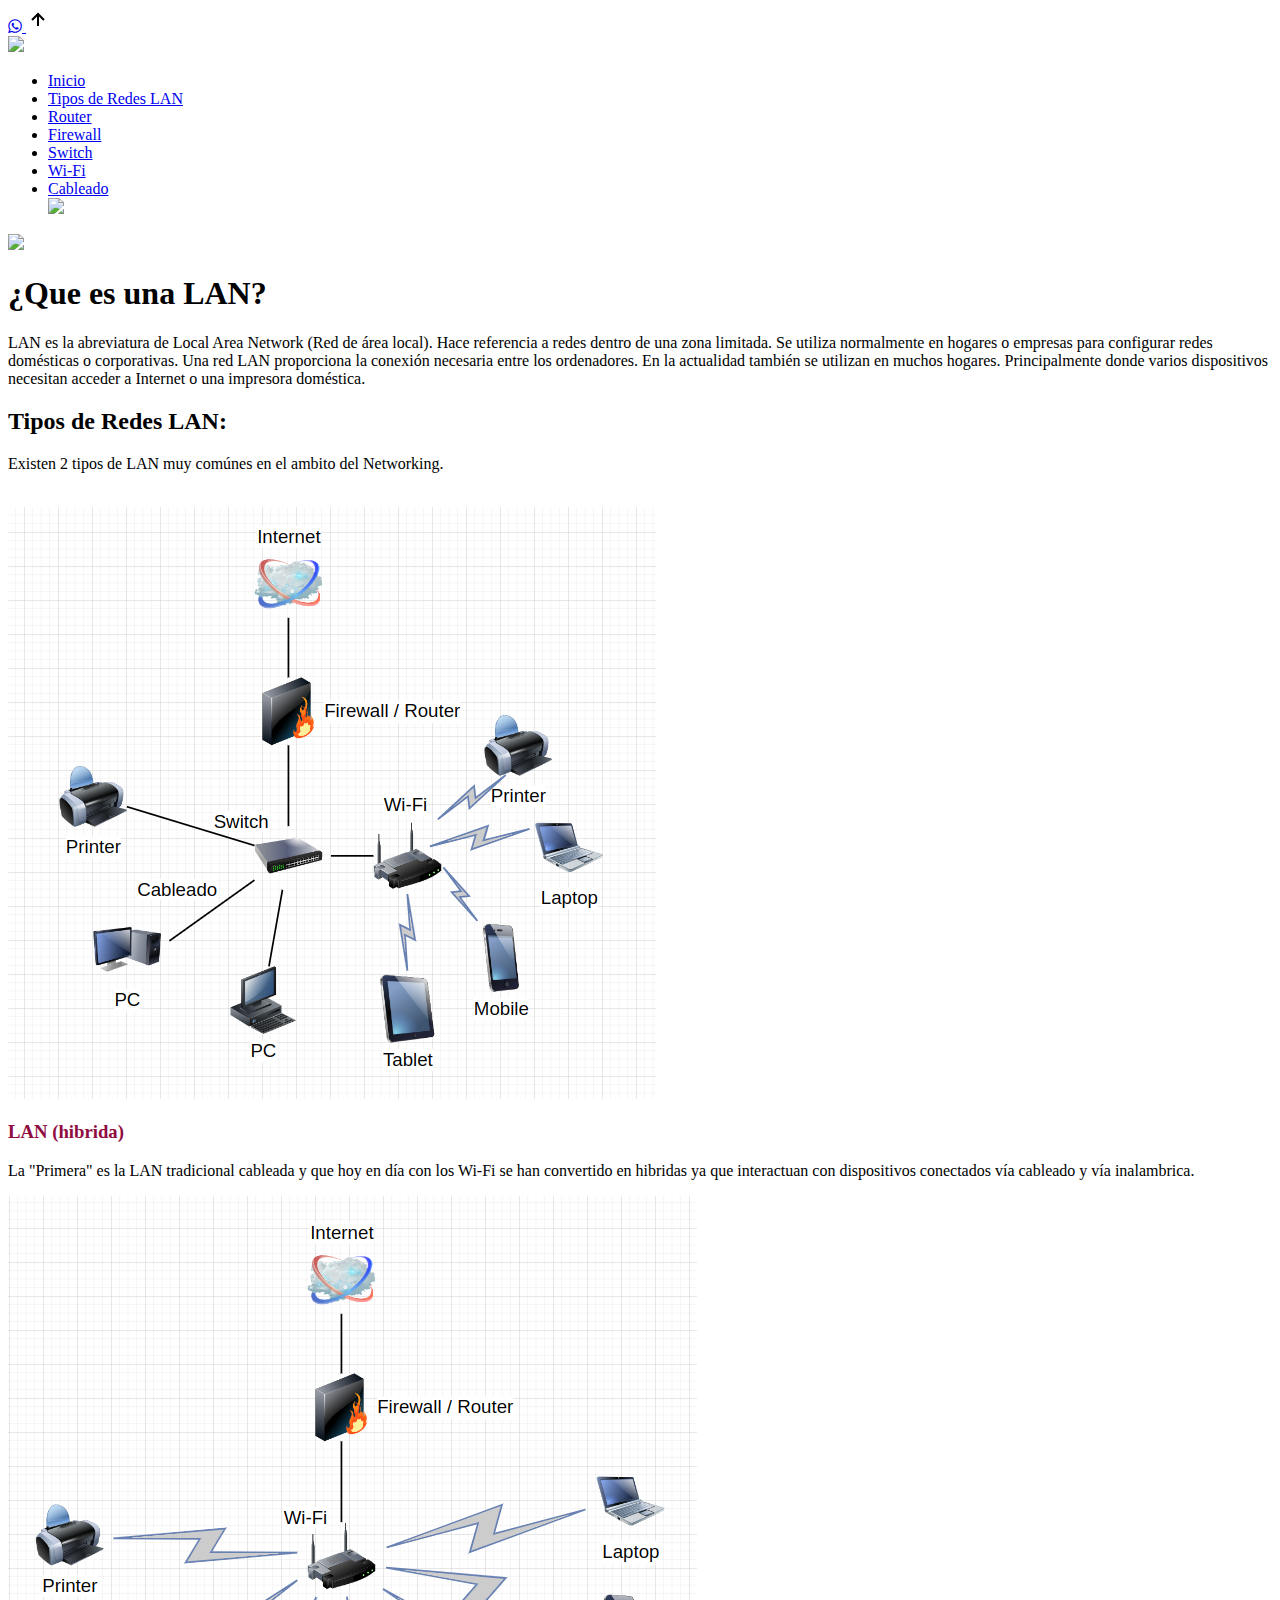
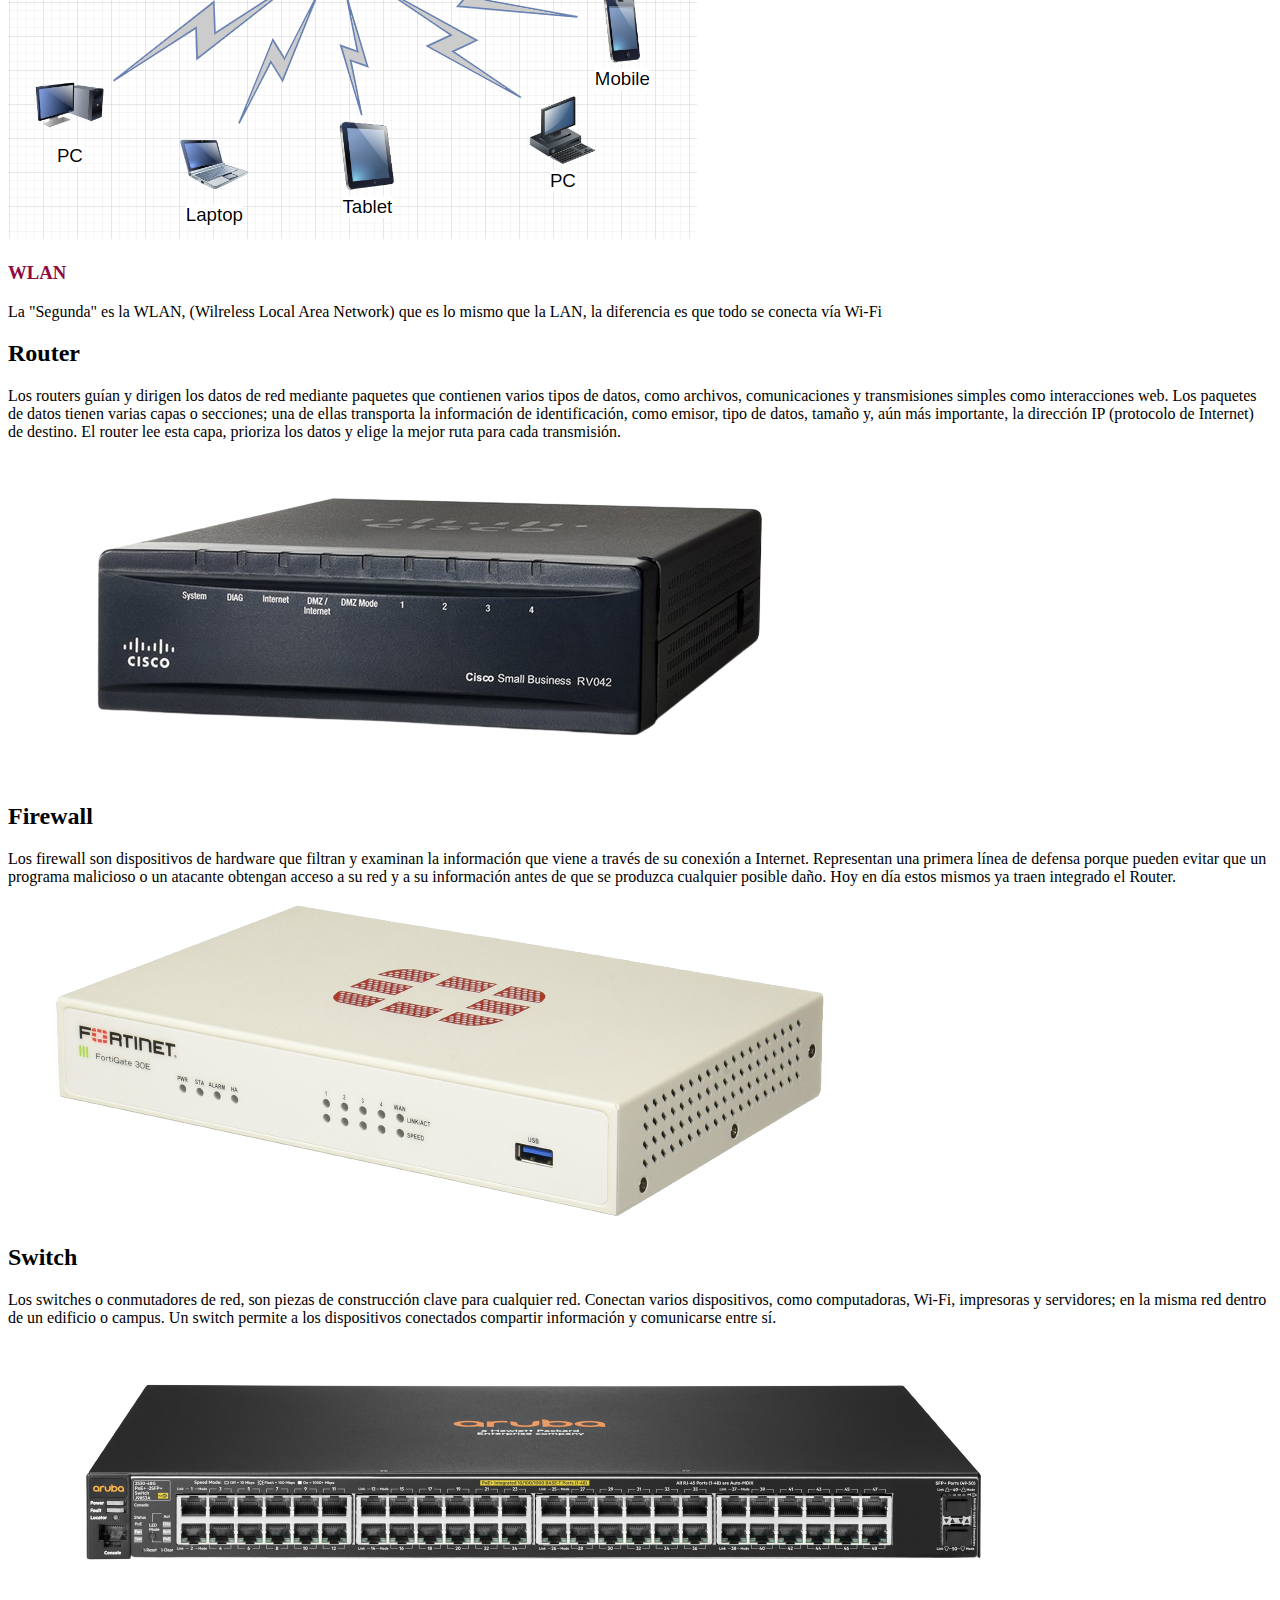
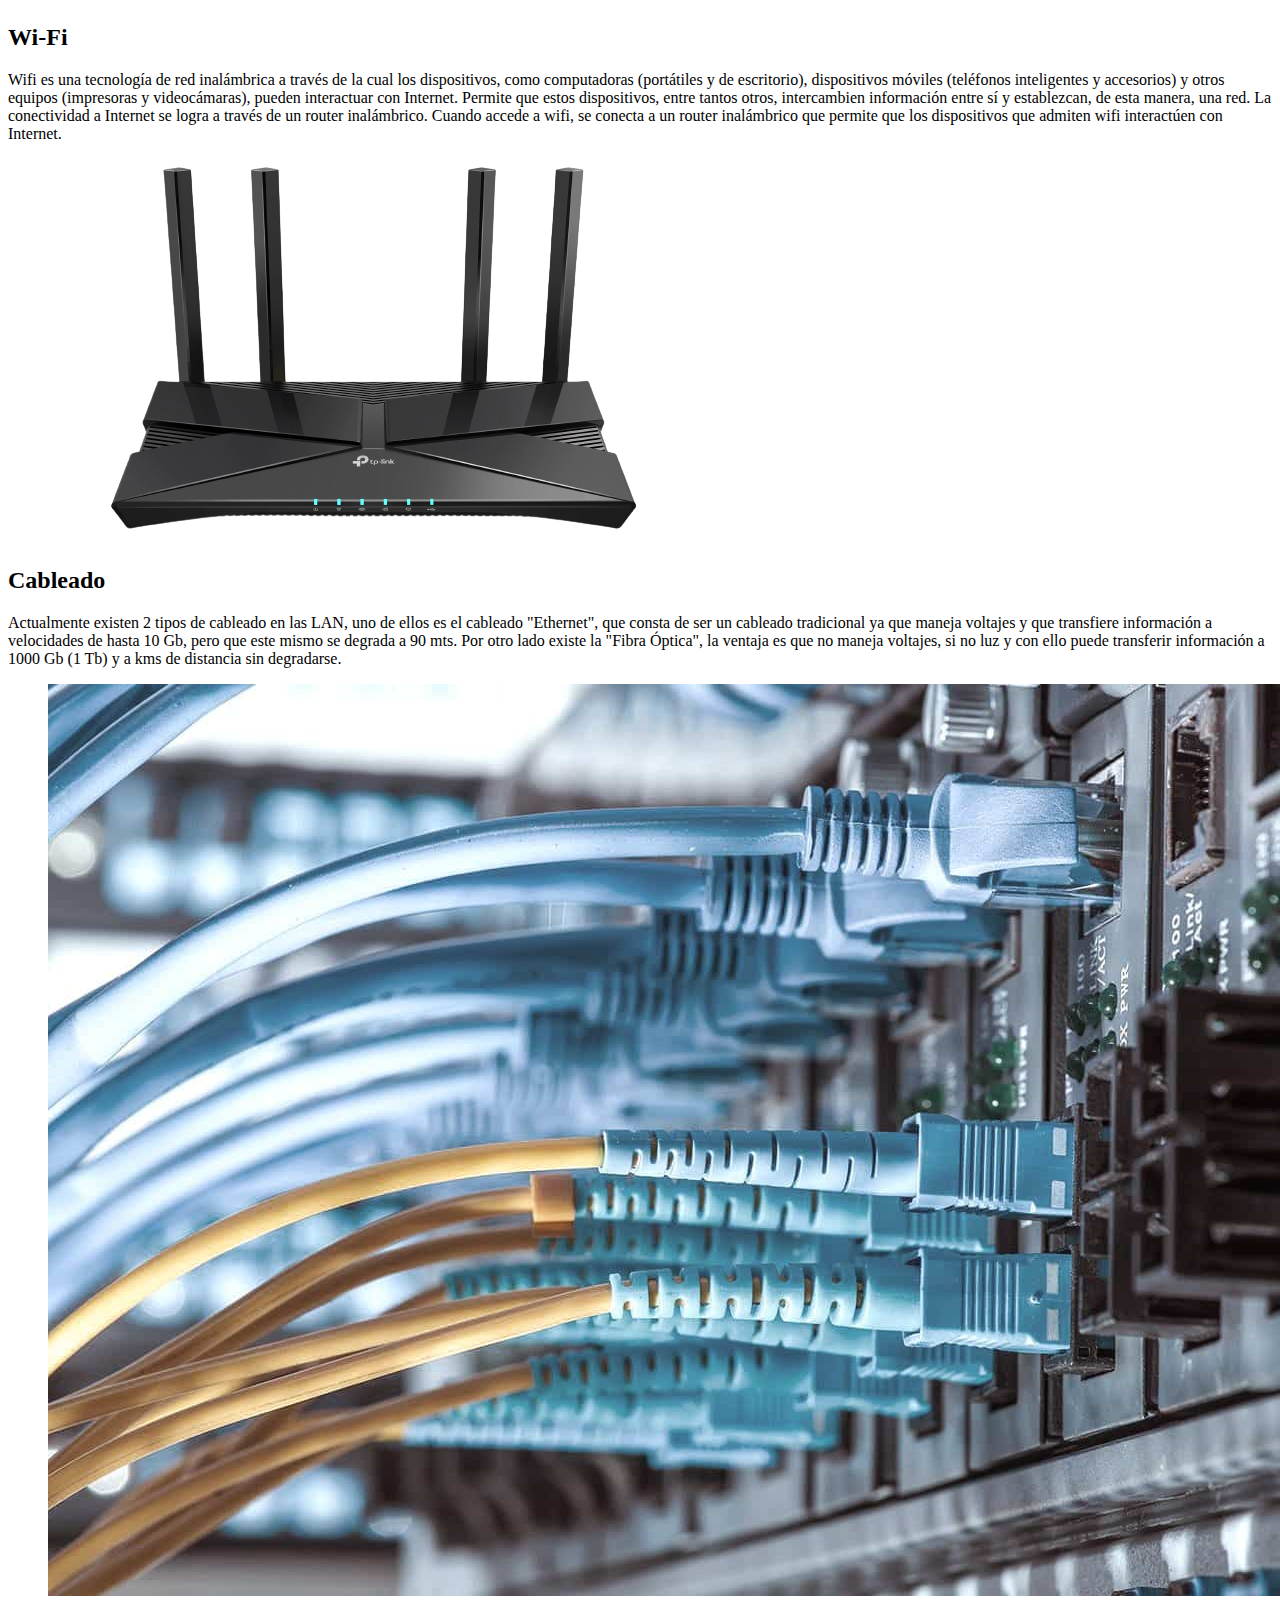
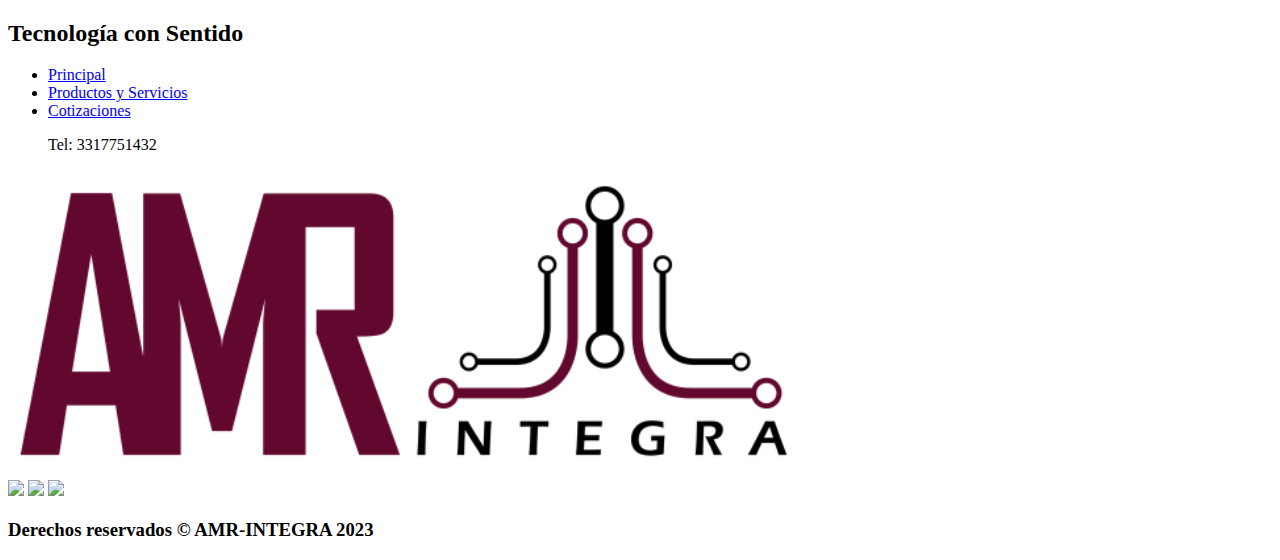
==== LAN/index_lan.html @ 65e0a9b3 "Añadido de Target" ====
<!DOCTYPE html>
<html lang="es">
  <head>
    <meta charset="UTF-8" />
    <meta http-equiv="X-UA-Compatible" content="IE=edge" />
    <meta name="viewport" content="width=device-width, initial-scale=1.0" />
    <title>AMR-INTEGRA</title>
    <link rel="shortcut icon" href="../images/faviconamr.png" type="image/x-icon" />
    <link rel="stylesheet" href="../css/normalize.css" />
    <link rel="stylesheet" href="./ccs/estilosLAN.css" />
    <link rel="stylesheet" href="../css/whats.css">
    <link rel="stylesheet" href="../css/flecha-arriba.css">
    <link rel="stylesheet" href="https://maxcdn.bootstrapcdn.com/font-awesome/4.5.0/css/font-awesome.min.css">

    <meta name="theme-color" content="#2091F9" />

    <meta name="title" content="AMR - Integra" />
    <meta
      name="description"
      content="Página principal de la empresa AMR - Integra."
    />

    <meta property="og:type" content="website" />
    <meta
      property="og:title"
      content="Página principal de la empresa AMR - Integra"
    />
    <meta
      property="og:description"
      content="Página principal de la empresa AMR - Integra."
    />

    <meta property="twitter:card" content="summary_large_image" />
    <meta
      property="twitter:title"
      content="Página principal de la empresa AMR - Integra"
    />
    <meta
      property="twitter:description"
      content="Página principal de la empresa AMR - Integra."
    />
  </head>

  <body>
  <!-- Icono Whatsapp -->

    <a href="https://api.whatsapp.com/send?phone=3317751432&text=Hola, me gustaria Obtener más información" class="float pulse" target="_blank">
    <i class="fa fa-whatsapp my-float "></i>
    </a>

    <a href="#inicio" class="float-arrow pulse-arrow">
      <img src="../images/flecha-arriba.svg" class="my-float-arrow" alt="">
      </a>

<!-- Hero principal -->
    <header class="hero" id="inicio">
      <nav class="nav container">
        <div class="nav__logo">
          <a href="../index.html">
            <img src="../images/amr-nav2.png" class="img-nav-amr" />
          </a>
        </div>

        <ul class="nav__link nav__link--menu">
          <li class="nav__items">
            <a href="../index.html" class="nav__links">Inicio</a>
          </li>
          <li class="nav__items">
            <a href="#redesLan" class="nav__links">Tipos de Redes LAN</a>
          </li>
          <li class="nav__items">
            <a href="#Router" class="nav__links">Router</a>
          </li>
          <li class="nav__items">
            <a href="#Firewall" class="nav__links">Firewall</a>
          </li>
          <li class="nav__items">
            <a href="#Switch" class="nav__links">Switch</a>
          </li>
          <li class="nav__items">
            <a href="#Wi-Fi" class="nav__links">Wi-Fi</a>
          </li>
          <li class="nav__items">
            <a href="#Cableado" class="nav__links">Cableado</a>
          </li>

          <img src="./images/close.svg" class="nav__close" />
        </ul>

        <div class="nav__menu">
          <img src="./images/menu.svg" class="nav__img" />
        </div>
      </nav>

      <section class="hero__container container">
        <h1 class="hero__title">¿Que es una LAN?</h1>
        <p class="hero__paragraph">
          LAN es la abreviatura de Local Area Network (Red de área local). Hace referencia a redes dentro de una zona limitada. 
          Se utiliza normalmente en hogares o empresas para configurar redes domésticas o corporativas.
          Una red LAN proporciona la conexión necesaria entre los ordenadores. 
          En la actualidad también se utilizan en muchos hogares. Principalmente donde varios dispositivos necesitan acceder a Internet o una impresora doméstica.
        </p>
       
      </section>
    </header>

    <main>
      <section class="container about" id="redesLan">
        <h2 class="subtitle">Tipos de Redes LAN:</h2>
        <p class="about__paragraph">
          Existen 2 tipos de LAN muy comúnes en el ambito del Networking. </p>
        <br>
        <div class="lan-h">
          <article>
            <img src="./images/Lan.png" class="lan-img" />
            <h3 style="color:#900C3F" class="about__title">LAN (hibrida)</h3>
            <p class="lan-p">
              La "Primera" es la LAN tradicional cableada y que hoy en día con los Wi-Fi 
              se han convertido en hibridas ya que interactuan con  dispositivos conectados vía cableado y vía inalambrica. 
            </p>
          </article>

          <article>
            <img src="./images/WLan.png" class="lan-img" />
            <h3 style="color: #900C3F;"class="about__title">WLAN</h3>
            <p class="lan-p">
              La "Segunda" es la WLAN, (Wilreless Local Area Network)
              que es lo mismo que la LAN, la diferencia es que todo se conecta vía Wi-Fi 
            </p>
          </article>          
        </div>
      </section>

      <section class="knowledge" id="Router">
        <div class="knowledge__container container">
          <div class="knowledege__texts">
            <h2 class="subtitle">Router</h2>
            <p class="knowledge__paragraph">
              Los routers guían y dirigen los datos de red mediante paquetes que contienen varios tipos de datos, como archivos, 
              comunicaciones y transmisiones simples como interacciones web.
              Los paquetes de datos tienen varias capas o secciones; una de ellas transporta la información de identificación, 
              como emisor, tipo de datos, tamaño y, aún más importante, la dirección IP (protocolo de Internet) de destino. 
              El router lee esta capa, prioriza los datos y elige la mejor ruta para cada transmisión.
          </div>

          <figure class="knowledge__picture">
            <img src="./images/routerp.png" class="knowledge__img" />
          </figure>
        </div>
      </section>

      <section class="knowledge2" id="Firewall">
        <div class="knowledge__container container">
          <div class="knowledege__texts">
            <h2 class="subtitle">Firewall</h2>
            <p class="knowledge__paragraph">
              Los firewall son dispositivos de hardware que filtran y examinan la información 
              que viene a través de su conexión a Internet. Representan una primera línea de defensa porque pueden evitar 
              que un programa malicioso o un atacante obtengan acceso a su red y a su información antes de que se produzca 
              cualquier posible daño. Hoy en día estos mismos ya traen integrado el Router.
          </div>

          <figure class="knowledge__picture">
            <img src="./images/FirewallR.png" class="knowledge__img" />
          </figure>
        </div>
      </section>

      <section class="knowledge" id="Switch">
        <div class="knowledge__container container">
          <div class="knowledege__texts">
            <h2 class="subtitle">Switch</h2>
            <p class="knowledge__paragraph">
              Los switches o conmutadores de red, son piezas de construcción clave para cualquier red. Conectan varios dispositivos, 
              como computadoras, Wi-Fi, impresoras y servidores; en la misma red dentro de un 
              edificio o campus. Un switch permite a los dispositivos conectados compartir información y comunicarse entre sí.
          </div>

          <figure class="knowledge__picture">
            <img src="./images/SwitchP.png" class="knowledge__img" />
          </figure>
        </div>
      </section>

      <section class="knowledge2" id="Wi-Fi">
        <div class="knowledge__container container">
          <div class="knowledege__texts">
            <h2 class="subtitle">Wi-Fi</h2>
            <p class="knowledge__paragraph">
              Wifi es una tecnología de red inalámbrica a través de la cual los dispositivos, como computadoras (portátiles y de escritorio), 
              dispositivos móviles (teléfonos inteligentes y accesorios) y otros equipos (impresoras y ⁪videocámaras), pueden interactuar con Internet.
               Permite que estos dispositivos, entre tantos otros, intercambien información entre sí y establezcan, de esta manera, una red.
              La conectividad a Internet se logra a través de un router inalámbrico. Cuando accede a wifi, se conecta a un router inalámbrico que permite 
              que los dispositivos que admiten wifi interactúen con Internet.
          </div>

          <figure class="knowledge__picture">
            <img src="./images/WifiP.png" class="knowledge__img" />
          </figure>
        </div>
      </section>

      <section class="knowledge" id="Cableado">
        <div class="knowledge__container container">
          <div class="knowledege__texts">
            <h2 class="subtitle">Cableado</h2>
            <p class="knowledge__paragraph">
              Actualmente existen 2 tipos de cableado en las LAN, uno de ellos es el cableado "Ethernet", que consta de ser un cableado tradicional
              ya que maneja voltajes y que transfiere información a velocidades de hasta 10 Gb, pero que este mismo se degrada a 90 mts.
              Por otro lado existe la "Fibra Óptica", la ventaja es que no maneja voltajes, si no luz y con ello puede transferir información a 1000 Gb
               (1 Tb) y a kms de distancia sin degradarse.
          </div>

          <figure class="knowledge__picture">
            <img src="./images/Cableado.png" class="knowledge__img2" />
          </figure>
        </div>
      </section>


            

    <footer class="footer" id="Contacto">
      <section class="footer__container container">
        <nav class="nav nav--footer">
          <h2 class="footer__title">Tecnología con Sentido</h2>
          <ul class="nav__link nav__link--footer">
            <li class="nav__items">
              <a href="../index.html" class="nav__links">Principal</a>
            </li>
            <li class="nav__items" id="productos">
              <a href="../index.html#productos" class="nav__links">Productos y Servicios</a>
            </li>
            <li class="nav__items">
              <a href="mailto:clientes@amr-integra.com.mx" class="nav__links">Cotizaciones</a>
            </li>
            <p class="tel-footer">Tel: 3317751432</p>
          </ul>
        </nav>
        <img src="../images/AMR_INTEGRA1.png" class="AMR-footer" alt="">
      </section>

      <section class="footer__copy container">
        <div class="footer__social">
          <a href="https://www.facebook.com/profile.php?id=100090067315485" class="footer__icons" target="_blank"
            ><img src="./images/facebook.svg" class="footer__img"
          /></a>
          <a href="#" class="footer__icons" target="_blank"
            ><img src="../images/instagram.svg" class="footer__img"
          /></a>
          <a href="https://www.youtube.com/channel/UCLlGpaLPCN_EOQvfn8cftSg" class="footer__icons" target="_blank"
            ><img src="./images/youtube.svg" class="footer__img"
          /></a>
        </div>

        <h3 class="footer__copyright">
          Derechos reservados &copy; AMR-INTEGRA 2023
        </h3>
      </section>
    </footer>

    <script defer src="../js/menu.js"></script>
    <script defer src="../js/arrow.js"></script>
  </body>
</html>
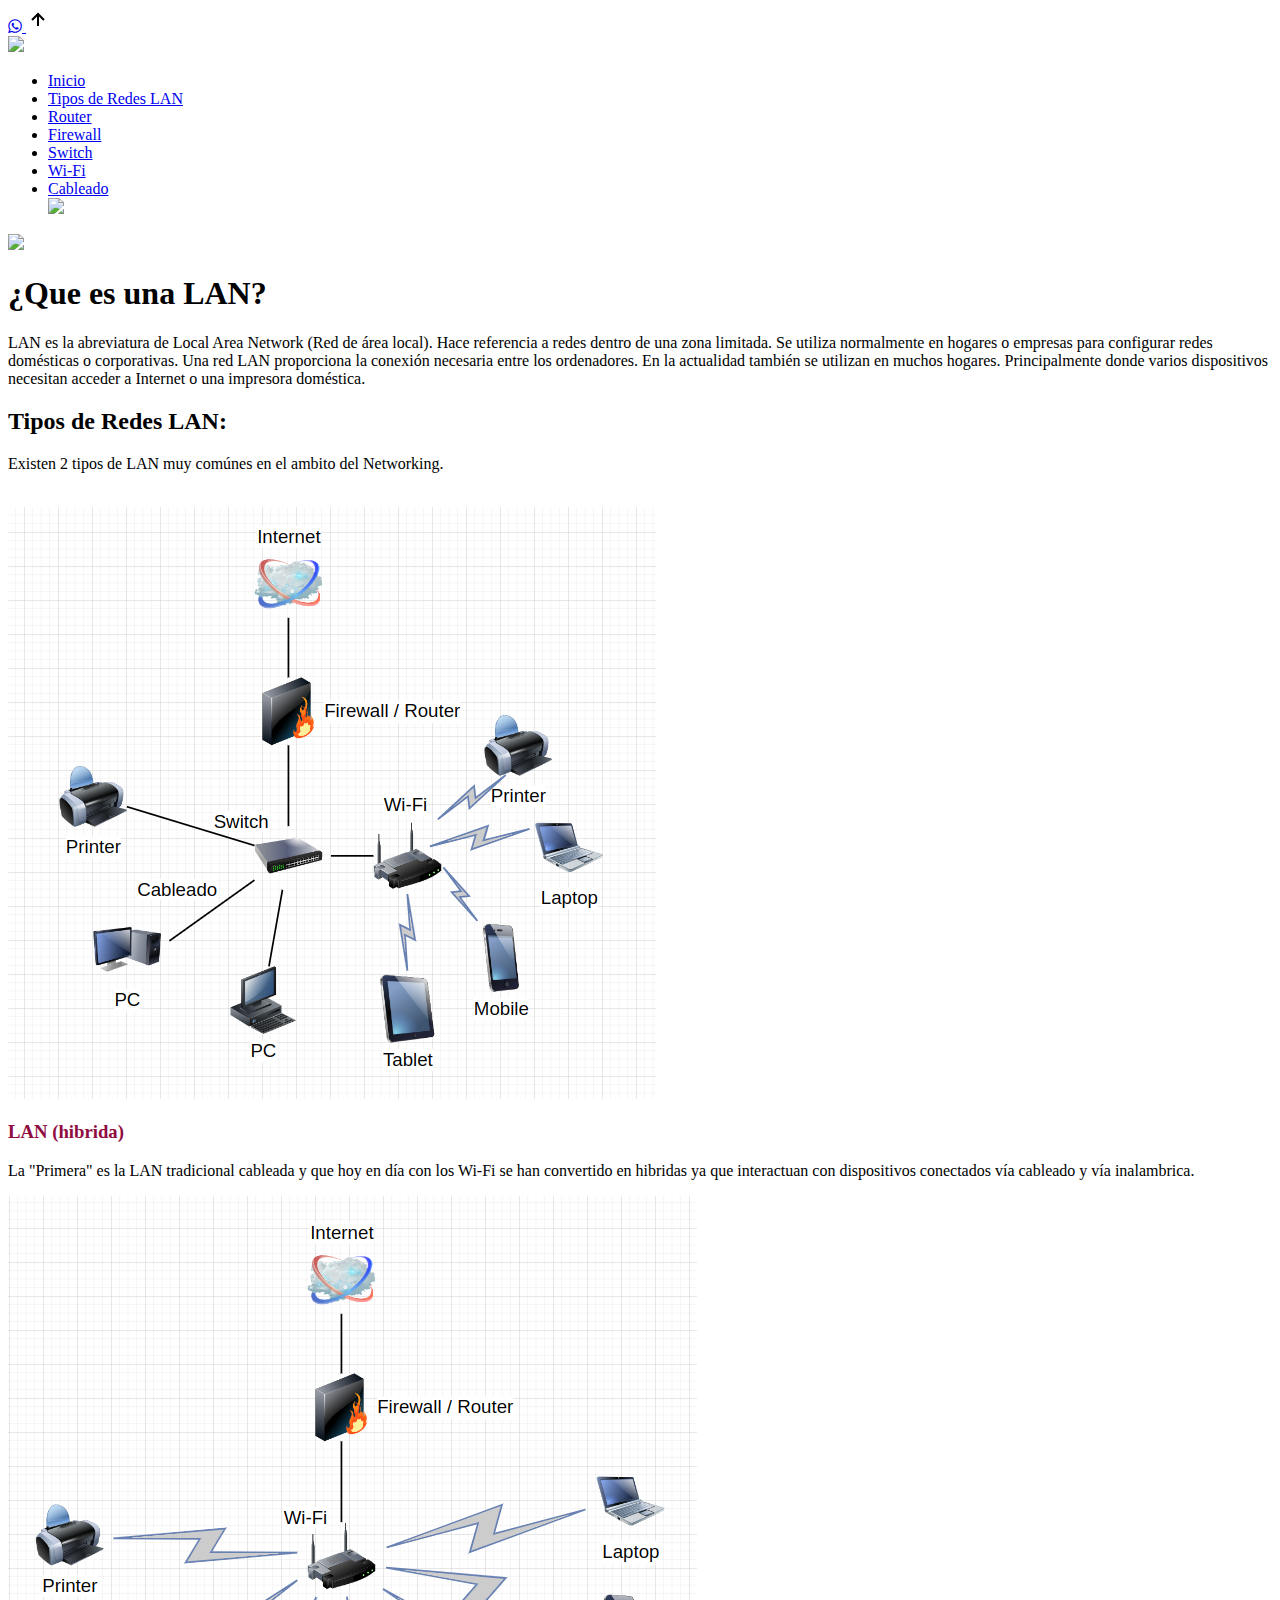
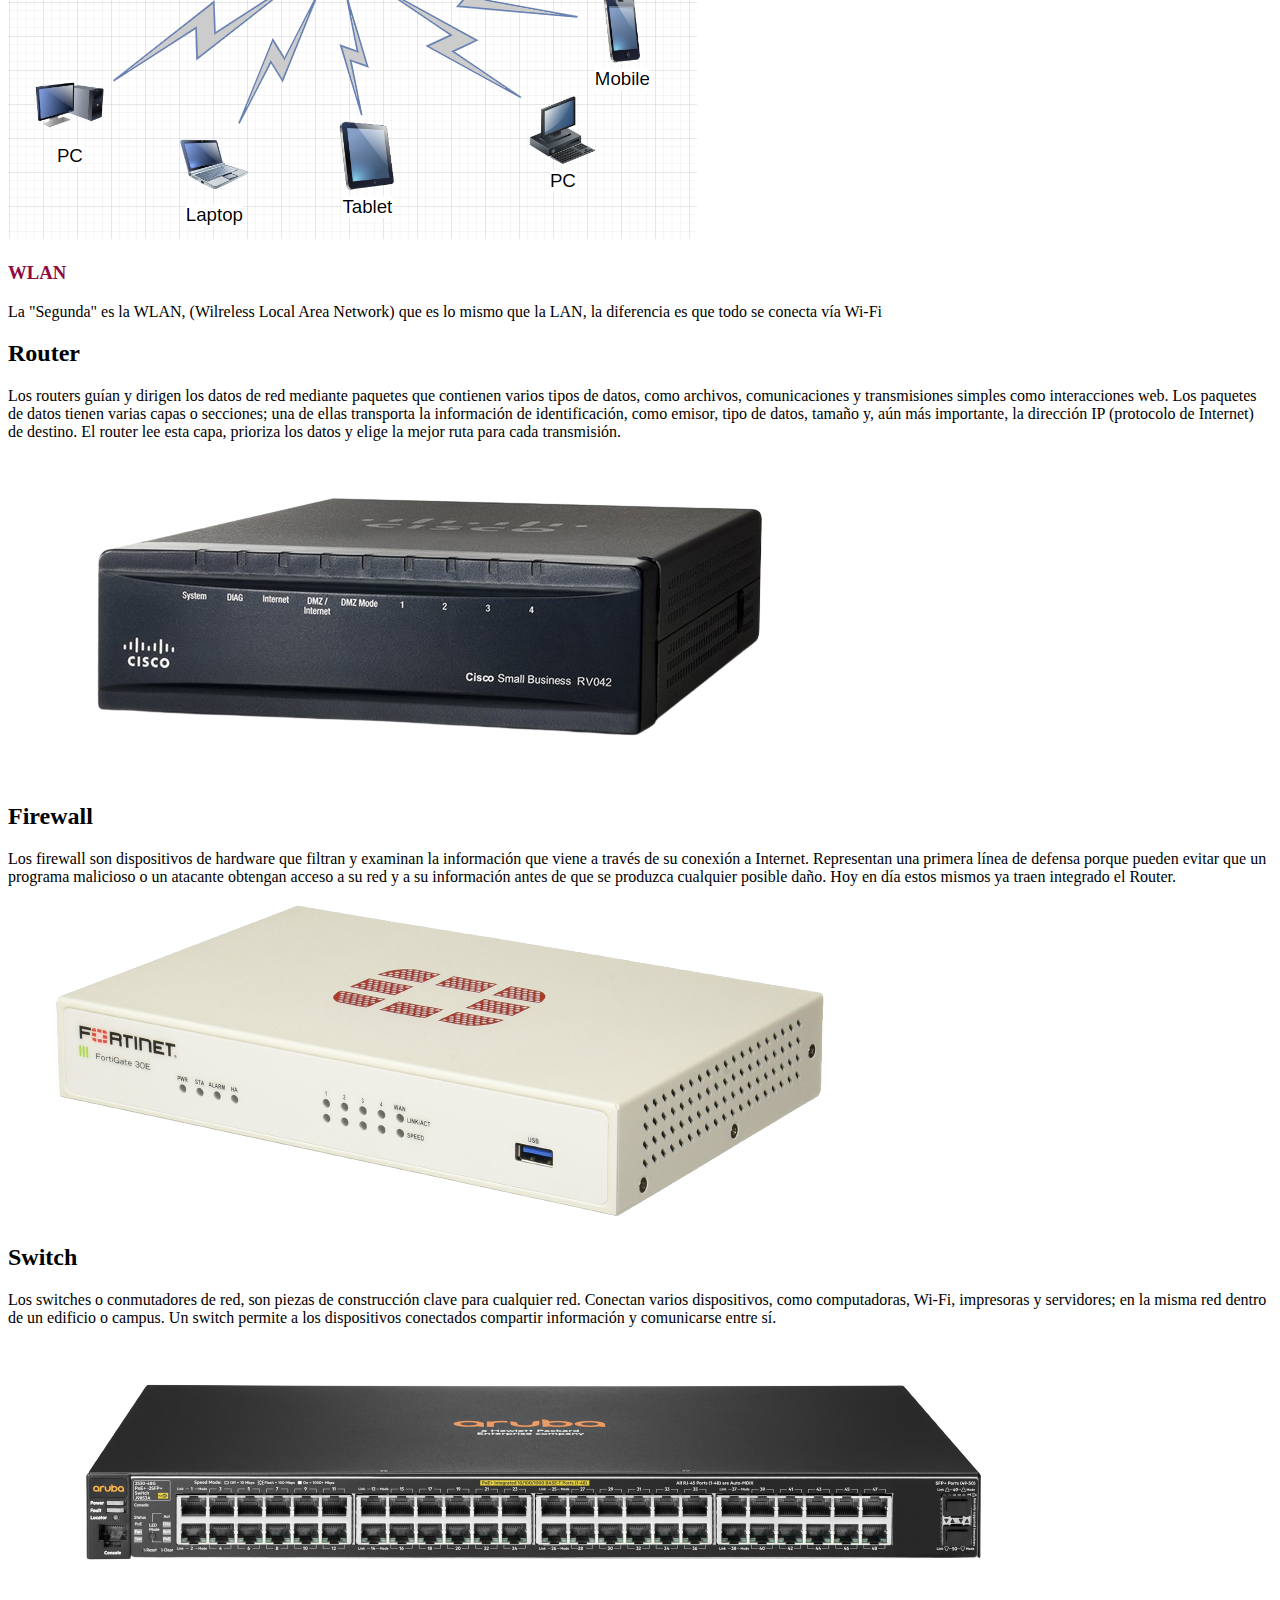
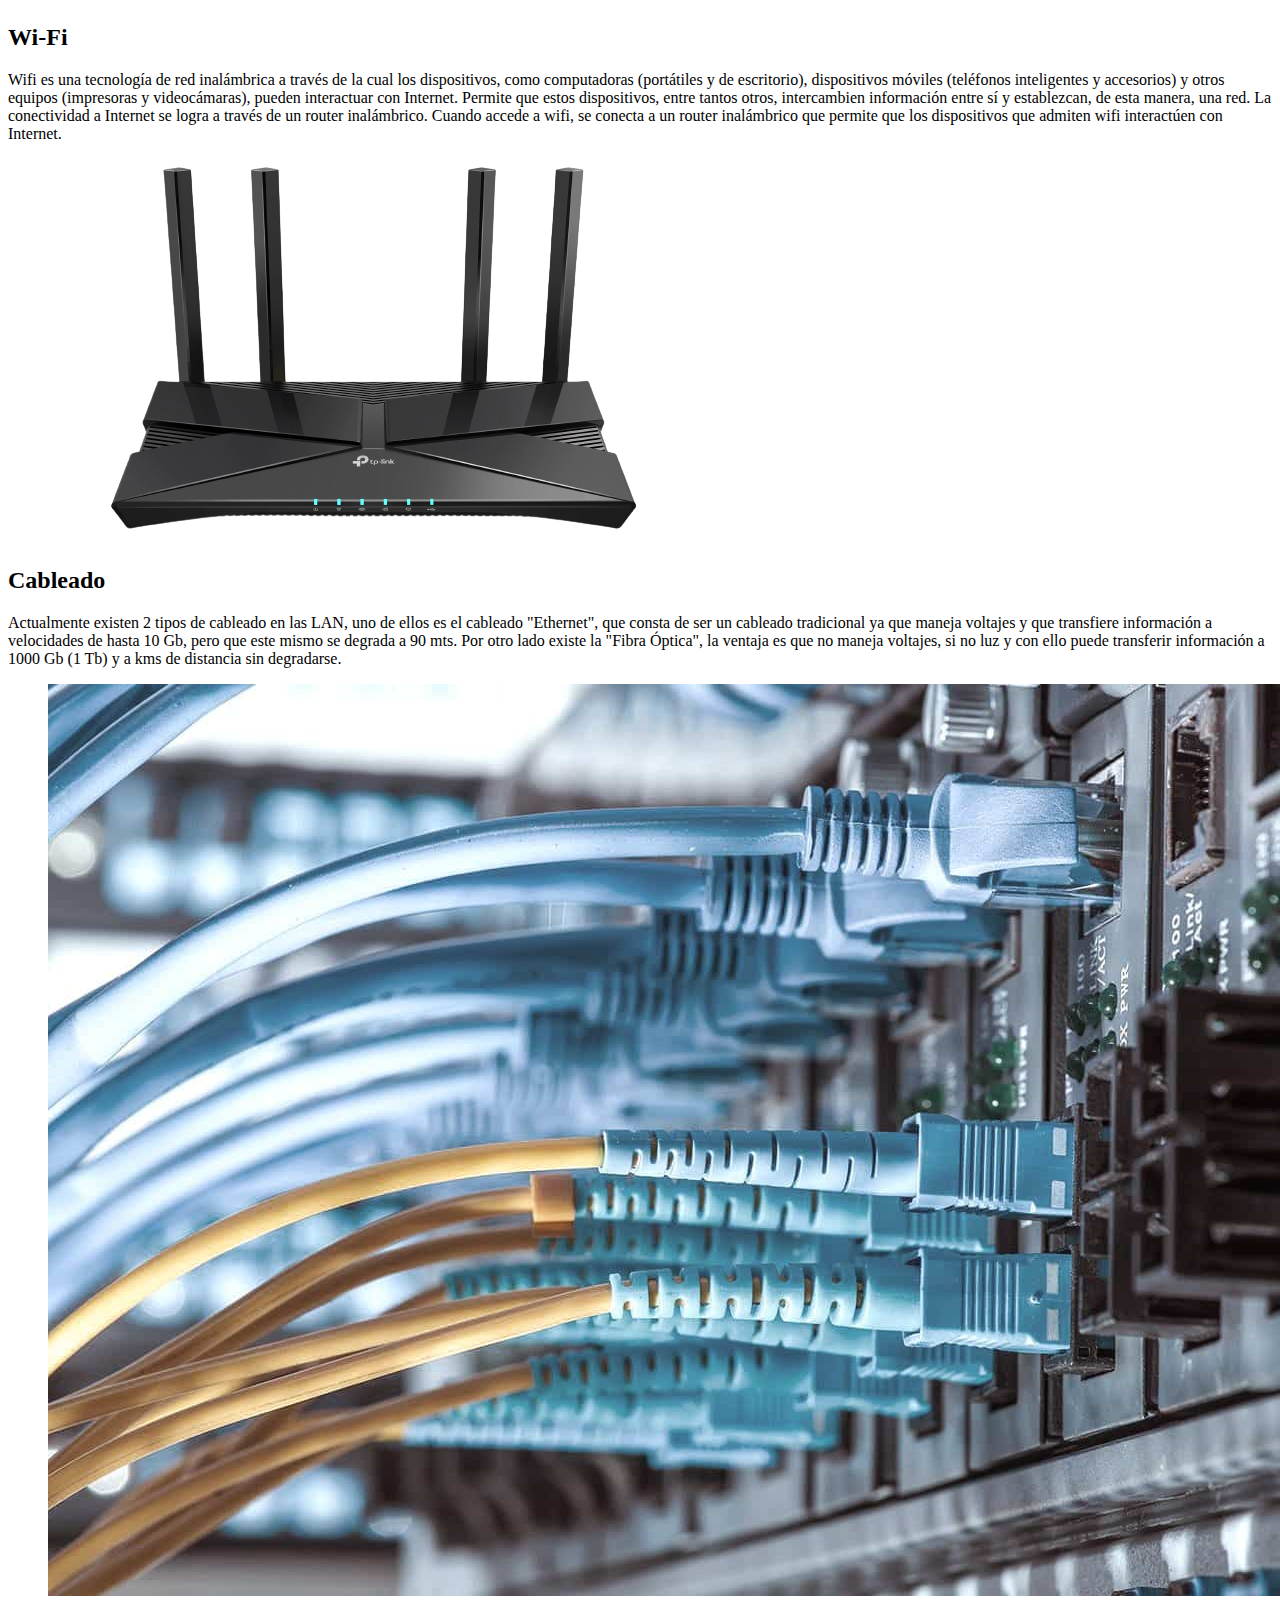
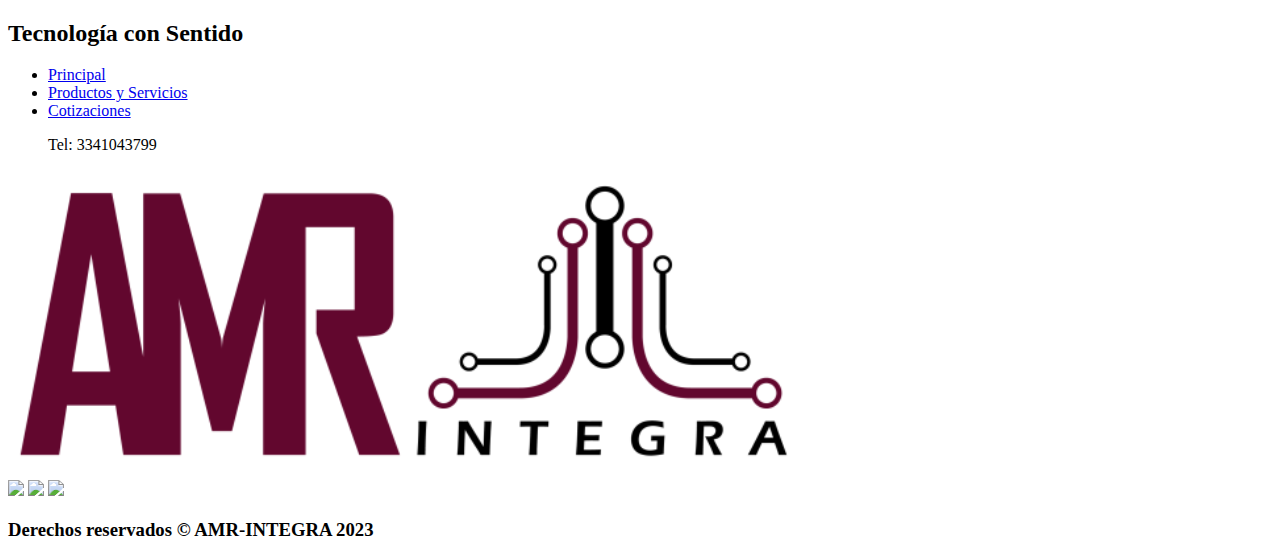
==== commit e9488499: "Cambio url instagram" ====
--- a/LAN/index_lan.html
+++ b/LAN/index_lan.html
@@ -234,7 +234,7 @@
             <li class="nav__items">
               <a href="mailto:clientes@amr-integra.com.mx" class="nav__links">Cotizaciones</a>
             </li>
-            <p class="tel-footer">Tel: 3317751432</p>
+            <p class="tel-footer">Tel: 3341043799</p>
           </ul>
         </nav>
         <img src="../images/AMR_INTEGRA1.png" class="AMR-footer" alt="">
@@ -245,7 +245,7 @@
           <a href="https://www.facebook.com/profile.php?id=100090067315485" class="footer__icons" target="_blank"
             ><img src="./images/facebook.svg" class="footer__img"
           /></a>
-          <a href="#" class="footer__icons" target="_blank"
+          <a href="https://www.instagram.com/amrintegra9/" class="footer__icons" target="_blank"
             ><img src="../images/instagram.svg" class="footer__img"
           /></a>
           <a href="https://www.youtube.com/channel/UCLlGpaLPCN_EOQvfn8cftSg" class="footer__icons" target="_blank"
